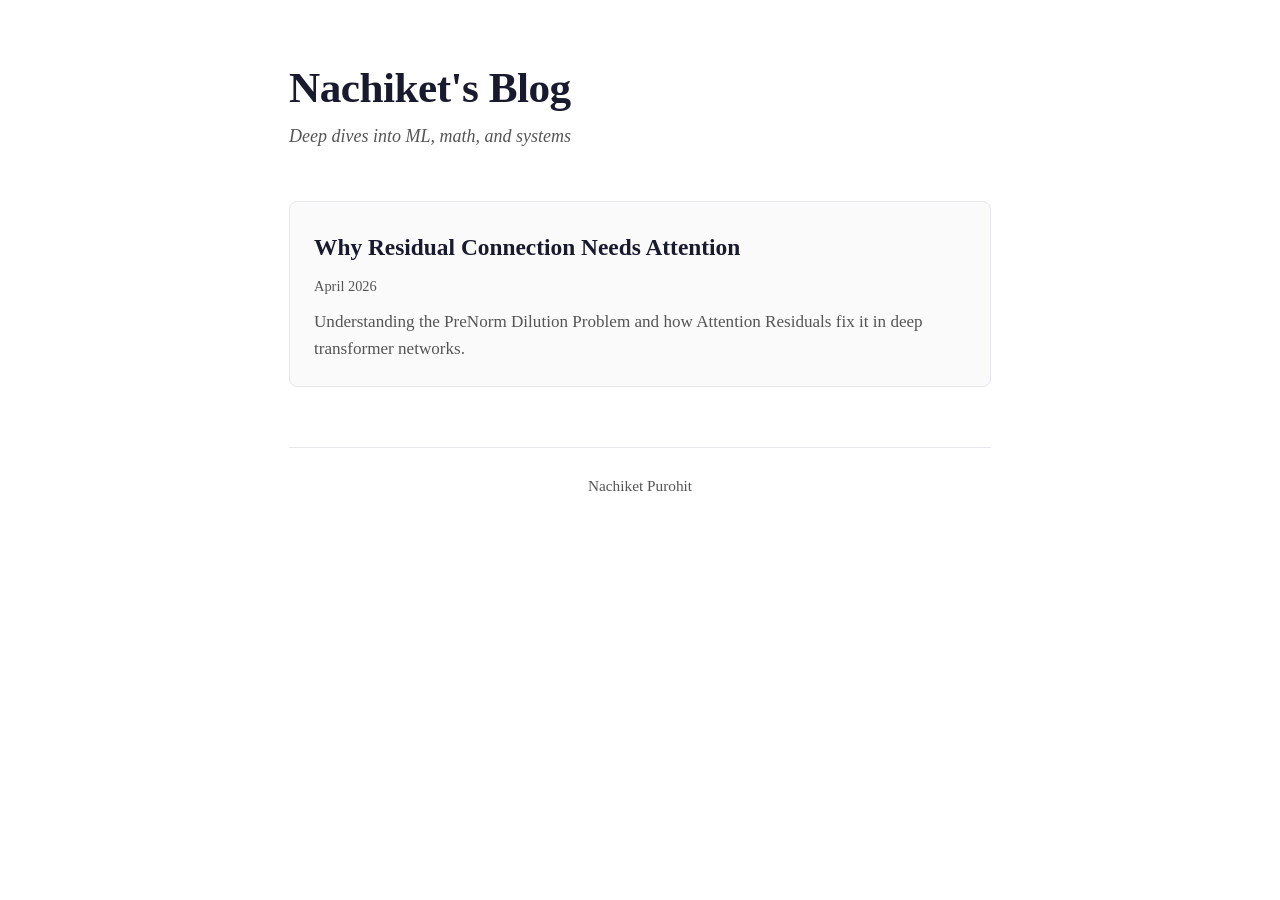
==== index.html @ 745b78ca "Added homepage and styling" ====
<!DOCTYPE html>
<html lang="en">
<head>
  <meta charset="UTF-8">
  <meta name="viewport" content="width=device-width, initial-scale=1.0">
  <title>Nachiket's Blog</title>
  <link rel="stylesheet" href="style.css">
</head>
<body>
<div class="container">

  <h1 class="site-title">Nachiket's Blog</h1>
  <p class="site-subtitle">Deep dives into ML, math, and systems</p>

  <ul class="post-list">

    <li class="post-card">
      <a href="posts/attention-residuals/">
        <div class="post-card-title">Why Residual Connection Needs Attention</div>
        <div class="post-card-date">April 2026</div>
        <div class="post-card-summary">
          Understanding the PreNorm Dilution Problem and how Attention Residuals fix it in deep transformer networks.
        </div>
      </a>
    </li>

    <!-- Add more posts here:
    <li class="post-card">
      <a href="posts/your-next-post/">
        <div class="post-card-title">Your Next Post Title</div>
        <div class="post-card-date">Month Year</div>
        <div class="post-card-summary">A short summary of the post.</div>
      </a>
    </li>
    -->

  </ul>

  <div class="footer">
    <p>Nachiket Purohit</p>
  </div>

</div>
</body>
</html>
---- style.css ----
:root {
  --bg: #ffffff;
  --text: #1a1a2e;
  --text-secondary: #555;
  --accent: #2563eb;
  --code-bg: #f3f4f6;
  --border: #e5e7eb;
  --card-bg: #fafafa;
  --card-hover: #f0f4ff;
}

@media (prefers-color-scheme: dark) {
  :root {
    --bg: #0f172a;
    --text: #e2e8f0;
    --text-secondary: #94a3b8;
    --accent: #60a5fa;
    --code-bg: #1e293b;
    --border: #334155;
    --card-bg: #1e293b;
    --card-hover: #253349;
  }
}

* { margin: 0; padding: 0; box-sizing: border-box; }

body {
  font-family: 'Georgia', 'Times New Roman', serif;
  background: var(--bg);
  color: var(--text);
  line-height: 1.8;
  font-size: 18px;
}

a {
  color: var(--accent);
  text-decoration: none;
}

a:hover {
  text-decoration: underline;
}

.container {
  max-width: 750px;
  margin: 0 auto;
  padding: 60px 24px 100px;
}

/* ── Home page ── */
.site-title {
  font-size: 2.4em;
  letter-spacing: -0.5px;
  margin-bottom: 4px;
}

.site-subtitle {
  color: var(--text-secondary);
  font-size: 1em;
  font-style: italic;
  margin-bottom: 48px;
}

.post-list {
  list-style: none;
  padding: 0;
}

.post-card {
  border: 1px solid var(--border);
  border-radius: 8px;
  padding: 24px;
  margin-bottom: 20px;
  background: var(--card-bg);
  transition: background 0.2s, border-color 0.2s;
}

.post-card:hover {
  background: var(--card-hover);
  border-color: var(--accent);
}

.post-card a {
  text-decoration: none;
  display: block;
}

.post-card-title {
  font-size: 1.3em;
  font-weight: bold;
  color: var(--text);
  margin-bottom: 6px;
}

.post-card-date {
  font-size: 0.8em;
  color: var(--text-secondary);
  margin-bottom: 8px;
}

.post-card-summary {
  font-size: 0.95em;
  color: var(--text-secondary);
  line-height: 1.6;
}

/* ── Blog post pages ── */
.back-link {
  display: inline-block;
  margin-bottom: 32px;
  font-size: 0.9em;
}

h1 {
  font-size: 2.2em;
  line-height: 1.3;
  margin-bottom: 8px;
  letter-spacing: -0.5px;
}

.post-meta {
  color: var(--text-secondary);
  font-size: 0.85em;
  margin-bottom: 12px;
}

.subtitle {
  color: var(--text-secondary);
  font-size: 0.95em;
  margin-bottom: 48px;
  font-style: italic;
}

h3 {
  font-size: 1.4em;
  margin-top: 48px;
  margin-bottom: 16px;
  padding-bottom: 8px;
  border-bottom: 2px solid var(--border);
}

h4 {
  font-size: 1.15em;
  margin-top: 36px;
  margin-bottom: 12px;
}

p {
  margin-bottom: 18px;
}

ul {
  margin-bottom: 18px;
  padding-left: 24px;
}

ul li {
  margin-bottom: 10px;
}

.math-block {
  overflow-x: auto;
  margin: 24px 0;
  padding: 16px 0;
  text-align: center;
}

code {
  background: var(--code-bg);
  padding: 2px 6px;
  border-radius: 4px;
  font-size: 0.9em;
}

hr {
  border: none;
  border-top: 1px solid var(--border);
  margin: 40px 0;
}

.footer {
  margin-top: 60px;
  padding-top: 24px;
  border-top: 1px solid var(--border);
  color: var(--text-secondary);
  font-size: 0.85em;
  text-align: center;
}
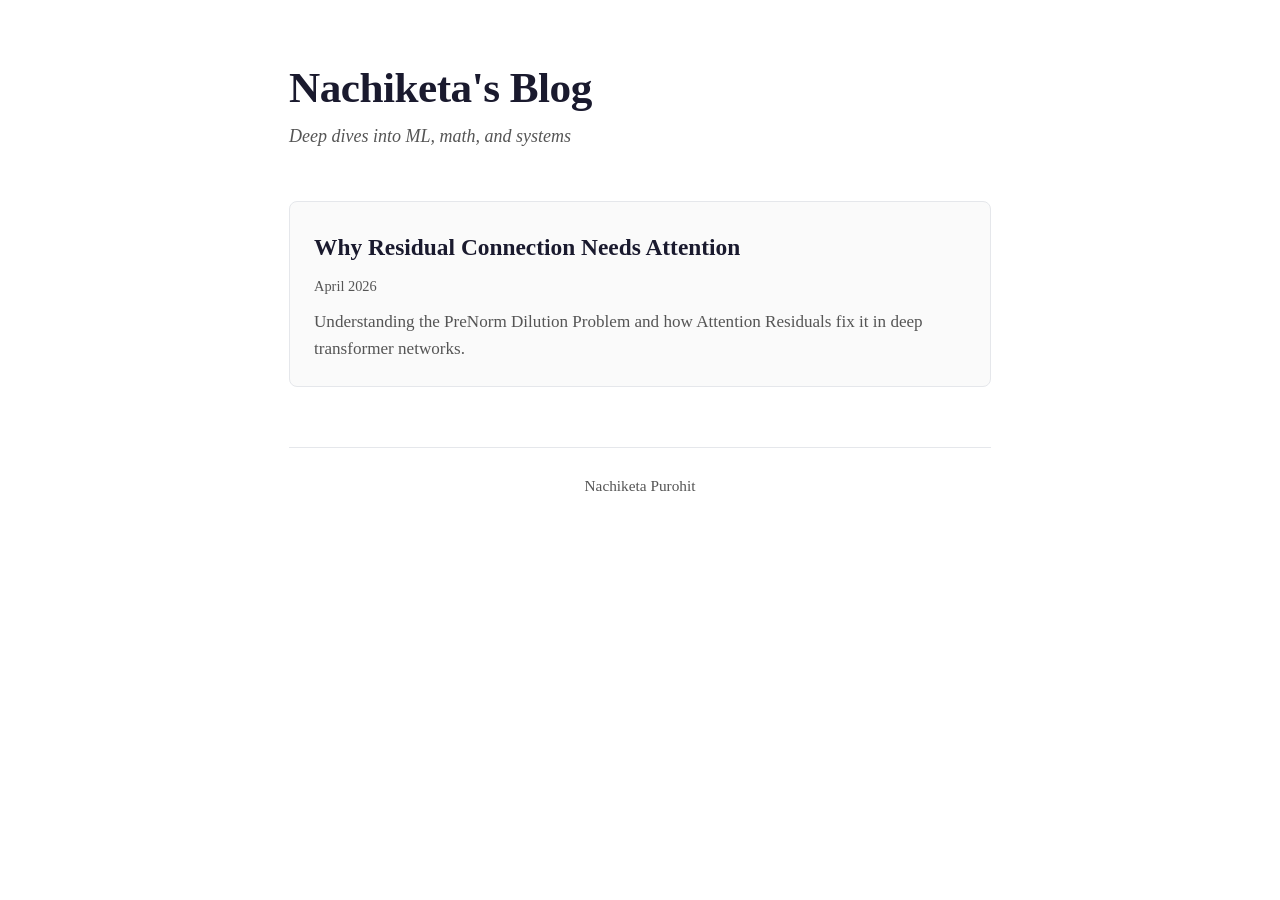
==== commit 76571662: "Update index.html" ====
--- a/index.html
+++ b/index.html
@@ -3,13 +3,13 @@
 <head>
   <meta charset="UTF-8">
   <meta name="viewport" content="width=device-width, initial-scale=1.0">
-  <title>Nachiket's Blog</title>
+  <title>Nachiketa's Blog</title>
   <link rel="stylesheet" href="style.css">
 </head>
 <body>
 <div class="container">
 
-  <h1 class="site-title">Nachiket's Blog</h1>
+  <h1 class="site-title">Nachiketa's Blog</h1>
   <p class="site-subtitle">Deep dives into ML, math, and systems</p>
 
   <ul class="post-list">
@@ -37,7 +37,7 @@
   </ul>
 
   <div class="footer">
-    <p>Nachiket Purohit</p>
+    <p>Nachiketa Purohit</p>
   </div>
 
 </div>
